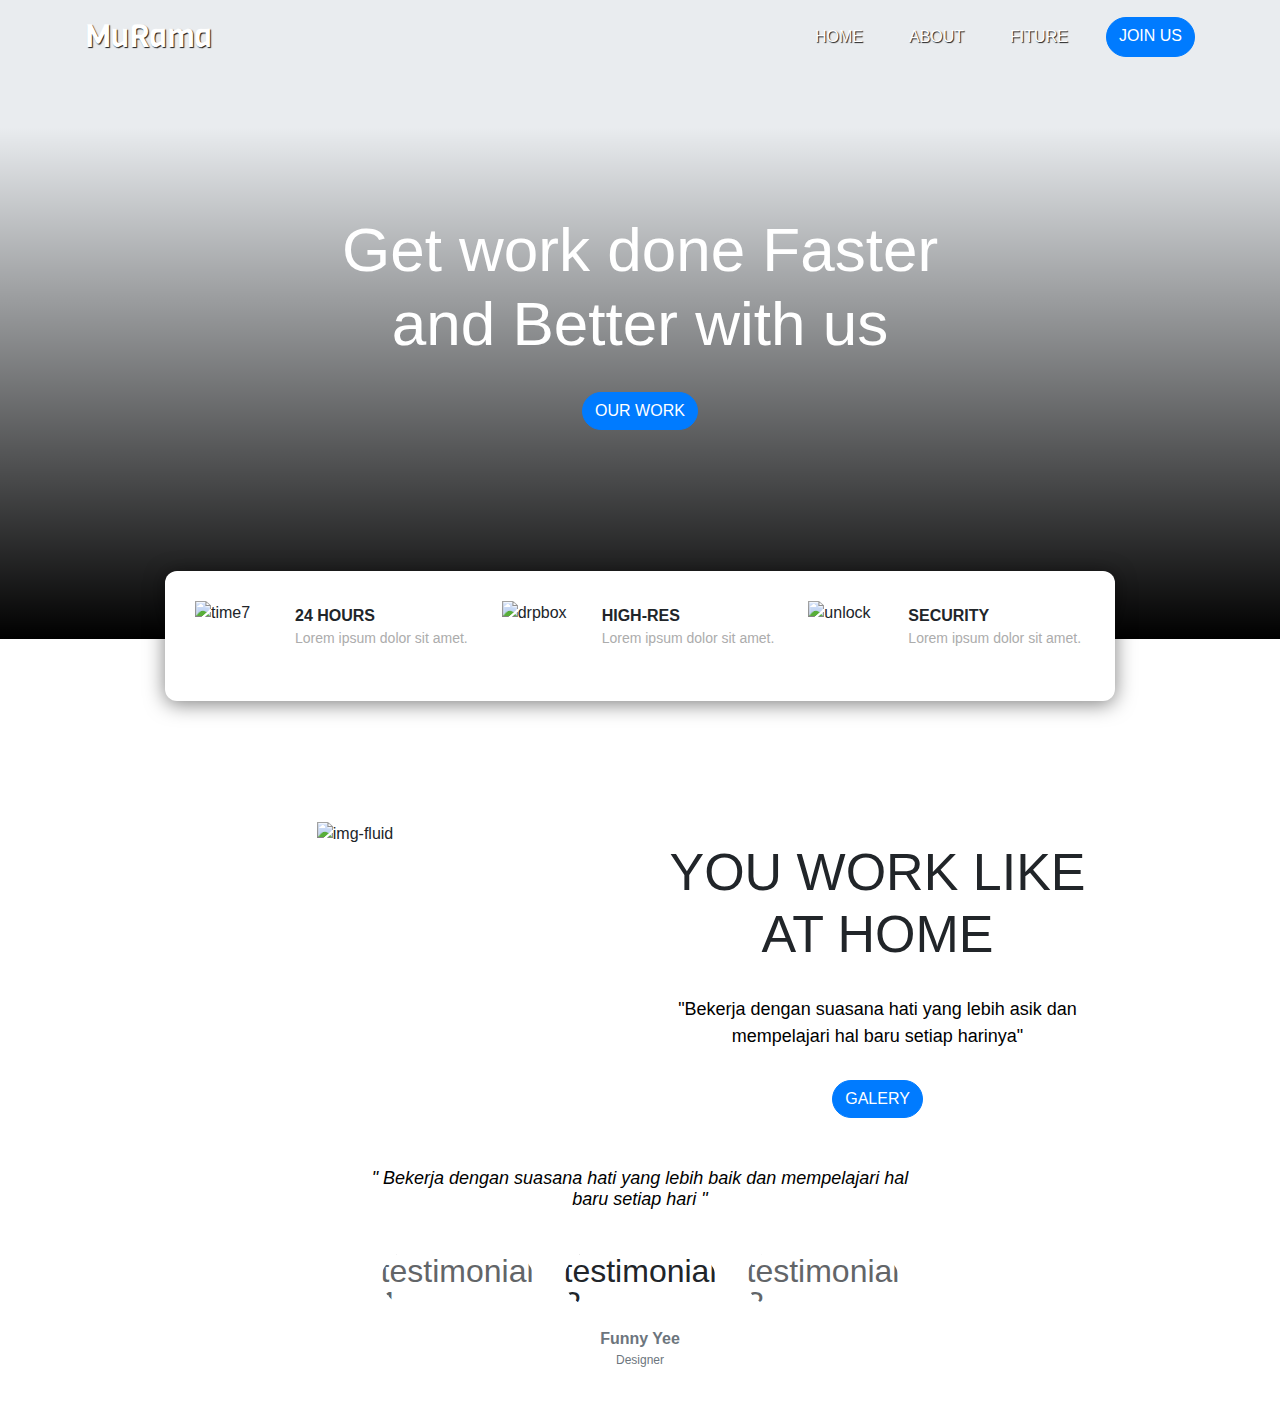
==== landing.html @ 41fbbb93 "Add files via upload" ====
<!doctype html>
<html lang="en">
  <head>
    <!-- Required meta tags -->
    <meta charset="utf-8">
    <meta name="viewport" content="width=device-width, initial-scale=1, shrink-to-fit=no">

    <!-- Bootstrap CSS -->
    <link rel="stylesheet" href="https://maxcdn.bootstrapcdn.com/bootstrap/4.0.0/css/bootstrap.min.css" integrity="sha384-Gn5384xqQ1aoWXA+058RXPxPg6fy4IWvTNh0E263XmFcJlSAwiGgFAW/dAiS6JXm" crossorigin="anonymous">

		<!-- My Fonts -->
		<link rel="preconnect" href="https://fonts.gstatic.com">
		<link href="https://fonts.googleapis.com/css2?family=Viga&display=swap" rel="stylesheet">

		<!-- My CSS -->
		<link rel="stylesheet" href="Stylee.css">
		
    <title>Landing page</title>
  </head>
  <body>
		<nav class="navbar navbar-expand-lg navbar-light">
				<div class="container">
				<a class="navbar-brand" href="#">MuRama</a>
				<button class="navbar-toggler" type="button" data-toggle="collapse" data-target="#navbarNavAltMarkup" aria-controls="navbarNavAltMarkup" aria-expanded="false" aria-label="Toggle navigation">
					<span class="navbar-toggler-icon"></span>
				</button>
				<div class="collapse navbar-collapse" id="navbarNavAltMarkup">
					<div class="navbar-nav ml-auto">
						<a class="nav-item nav-link active" href="#">Home</a>
						<a class="nav-item nav-link" href="#">About</a>
						<a class="nav-item nav-link" href="#">Fiture</a>
						<a class="nav-item btn btn-primary tombol" href="#">Join Us</a>
					</div>
				</div>
			</nav>
		</div>
<!-- Khir Navbar -->

<!-- Jumbotron -->
<div class="jumbotron jumbotron-fluid">
  <div class="container">
    <h1 class="display-4">Get work done <span>Faster</span><br> and <span>Better</span> with us</h1>
		<a href="" class="btn btn-primary tombol">Our Work</a>
    
  </div>
</div>
<!-- Akhir Jumbotron -->
<!-- Container -->
<div class="container">

<!-- Info Panel -->
<div class="row justify-content-center">
	<div class="col-10 info-panel">
		<div class="row">
			<div class="col-lg">
					<img src="Gambar/time7.png" alt="time7" class="float-left">
						<h4>24 HOURS</h4>
						<p>Lorem ipsum dolor sit amet.</p>	
			</div>
			<div class="col-lg">
				<img src="Gambar/dropbox13.png" alt="drpbox" class="float-left">
					<h4>HIGH-RES</h4>
					<p>Lorem ipsum dolor sit amet.</p>	
			</div>
				<div class="col-lg">
					<img src="Gambar/unlock3.png" alt="unlock" class="float-left">
						<h4>SECURITY</h4>
						<p>Lorem ipsum dolor sit amet.</p>	
			</div>
		</div>
	</div>
</div>
<!-- Akhir Info Panel -->

<!-- Workingspace -->
<div class="row workingspace">
	<div class="col-lg-6">
		<img src="gambar/modern-office-space-interior.jpg" alt="img-fluid">
	</div>
	<div class="col-lg-5">
		<h3>You <span>Work</span> like <br>at <span>Home</span></h3>
		<p>"Bekerja dengan suasana hati yang lebih asik dan mempelajari hal baru setiap harinya"</p>
		<a href="" class="btn btn-primary tombol">Galery</a>
	</div>
</div>
<!-- Akhir Workingspace -->

<!-- Testimonial -->
<section class="testimonial">
	<div class="row justify-content-center">
		<div class="col-lg-6">
			<h5>" Bekerja dengan suasana hati yang lebih baik dan mempelajari hal baru setiap hari "</h5> 
		</div>
	</div>
	<div class="row justify-content-center">
		<div class="col-6 justify-content-center d-flex">
			<figure class="figure">
				<img src="Gambar/portrait-young-beautiful-hipster-bad-girl-trendy-jeans-clothes-earring-her-nose-sexy-carefree-smiling-blond-woman-takes-selfie-positive-model-licking-round-sugar-candy.jpg" class="figure-img img-fluid rounded-circle" alt="testimonial 1">
			</figure>

			<figure class="figure">
				<img src="Gambar/portrait-beautiful-smiling-blond-model-dressed-summer-hipster-clothes.jpg" class="figure-img img-fluid rounded-circle utama" alt="testimonial 2">
				<figcaption class="figure-caption">
					<h6>Funny Yee</h6>
				<p>Designer</p>
				</figcaption>
			</figure>

			<figure class="figure">
				<img src="Gambar/young-beautiful-woman-looking-camera-trendy-girl-casual-summer-white-t-shirt-jeans-shorts-positive-female-shows-facial-emotions-funny-model-isolated-yellow.jpg" class="figure-img img-fluid rounded-circle" alt="testimonial 3">
			</figure>

		</div>
	</div>
</section>
<!-- Akhir Testimonial -->
</div>
<!-- Akhir Container -->

<!-- Optional JavaScript -->
    <!-- jQuery first, then Popper.js, then Bootstrap JS -->
    <script src="https://code.jquery.com/jquery-3.2.1.slim.min.js" integrity="sha384-KJ3o2DKtIkvYIK3UENzmM7KCkRr/rE9/Qpg6aAZGJwFDMVNA/GpGFF93hXpG5KkN" crossorigin="anonymous"></script>
    <script src="https://cdnjs.cloudflare.com/ajax/libs/popper.js/1.12.9/umd/popper.min.js" integrity="sha384-ApNbgh9B+Y1QKtv3Rn7W3mgPxhU9K/ScQsAP7hUibX39j7fakFPskvXusvfa0b4Q" crossorigin="anonymous"></script>
    <script src="https://maxcdn.bootstrapcdn.com/bootstrap/4.0.0/js/bootstrap.min.js" integrity="sha384-JZR6Spejh4U02d8jOt6vLEHfe/JQGiRRSQQxSfFWpi1MquVdAyjUar5+76PVCmYl" crossorigin="anonymous"></script>
  </body>
</html>
---- Stylee.css ----
/* Navbar */
.navbar {
  position: relative;
  z-index: 1;
}

.navbar-brand {
  font-family: Viga;
  font-size: 32px;
}

.nav-link {
  text-align: center;
}

/* Utility */
.tombol {
  text-transform: uppercase;
  border-radius: 40px;
}

.jumbotron::after {
  content: "";
  display: block;
  width: 100%;
  height: 80%;
  background-image: linear-gradient(to top, rgba(0, 0, 0, 1), rgba(0, 0, 0, 0));
  position: absolute;
  bottom: 0;
}

/* Jumbotron */
.jumbotron {
  background-image: url(gambar/bbbb.jpg);
  background-size: cover;
  height: 549px;
  text-align: center;
  position: relative;
}

.jumbotron .display-4 {
  color: white;
  margin-top: 150px;
  font-weight: 200;
  text-shadow: 1px 1px 1px 1px (0, 0, 0, 0.9);
  font-size: 31px;
  margin-bottom: 30px;
}

.jumbotron .display-4 span {
  font-weight: 500;
}

.jumbotron .container {
  z-index: 1;
  position: relative;
}

/* Info Panel */
.info-panel {
  box-shadow: 0 3px 20px rgba(0, 0, 0, 0.5);
  border-radius: 12px;
  margin-top: -100px;
  background-color: white;
  padding: 30px;
}

.info-panel img {
  width: 80px;
  height: 50px;
  margin-right: 20px;
  margin-bottom: 20px;
}

.info-panel h4 {
  font-size: 16px;
  text-transform: uppercase;
  font-weight: bold;
  margin-top: 5px;
}

.info-panel p {
  font-size: 14px;
  color: #acacac;
  margin-top: -5px;
  font-weight: 200;
}

/* Workingspace*/
.workingspace {
  margin-top: 120px;
  text-align: center;
}

.workingspace h3 {
  font-size: 52px;
  font-weight: 200;
  text-transform: uppercase;
  margin-top: 20px;
}

.workingspace h3 span {
  font-weight: 500;
}

.workingspace p {
  font-size: 18px;
  color: black;
  font-weight: 200;
  margin: 30px 0;
}

.testimonial {
  margin-top: 50px;
}

.testimonial h5 {
  font-size: 18px;
  color: black;
  font-weight: 200;
  font-style: italic;
  font-size: 18px;
  text-align: center;
}

.testimonial figure img {
  width: 60px;
  margin: 20px 15px 10px;
  opacity: 0.7;
}

.testimonial figure img.utama {
  width: 90px;
  opacity: 1;
  margin-top: 10;
}

.testimonial figure h6 {
  font-size: 16px;
  font-weight: bold;
  font-style: normal;
}

.testimonial figure p {
  font-size: 12px;
  margin-top: -5px !important;
}

.testimonial figcaption {
  text-align: center;
}

/* Dekstop Version */
@media (min-width: 992px) {
  .navbar-brand,
  .nav-link {
    color: white !important;
    text-shadow: 1px 1px 1px rgba(0, 0, 0, 0.9);
  }

  .nav-link {
    text-transform: uppercase;
    margin-right: 30px;
  }

  .nav-link:hover::after {
    content: "";
    display: block;
    border-bottom: 3px solid #0b63dc;
    width: 50%;
    margin: auto;
    padding-bottom: 5px;
    margin-bottom: -8px;
  }

  .jumbotron {
    margin-top: -75px;
    height: 640px;
  }

  .jumbotron .display-4 {
    font-size: 62px;
  }

  .workingspace h3 p {
    text-align: left;
  }

  .testimonial {
    font-size: 32px;
  }
}
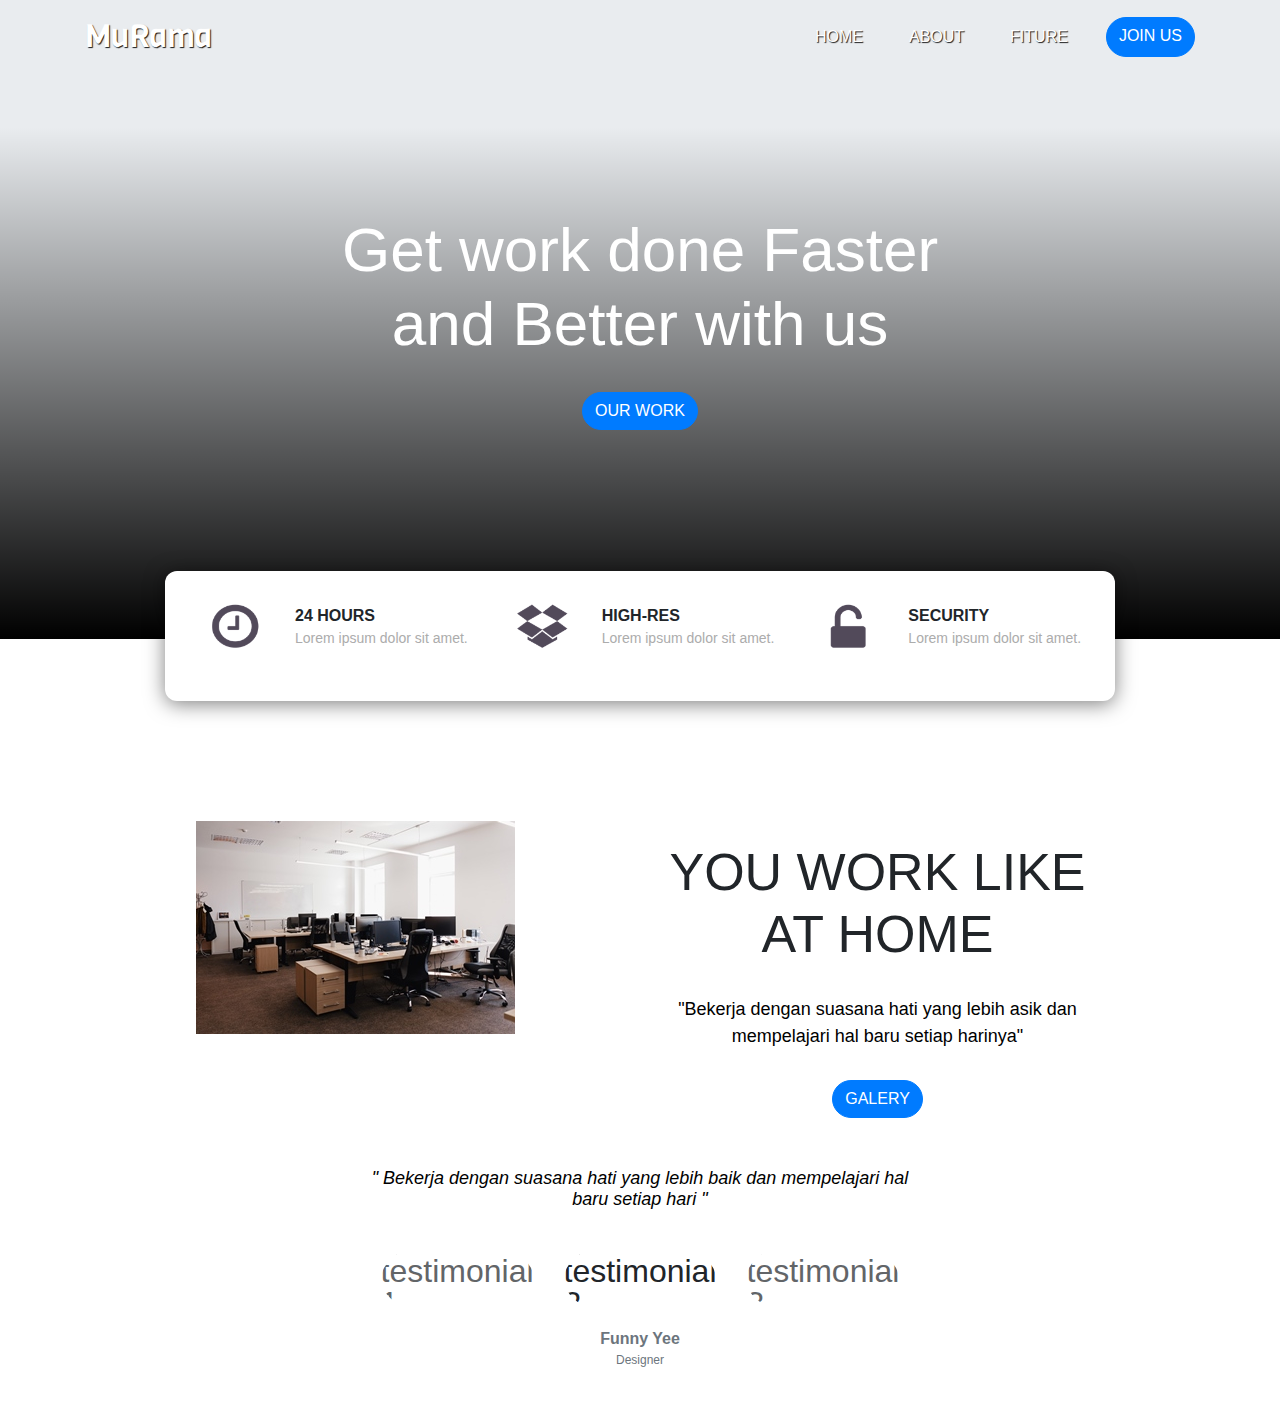
==== commit ac645071: "Update landing.html" ====
--- a/landing.html
+++ b/landing.html
@@ -53,17 +53,17 @@
 	<div class="col-10 info-panel">
 		<div class="row">
 			<div class="col-lg">
-					<img src="Gambar/time7.png" alt="time7" class="float-left">
+					<img src="gambar/time7.png" alt="time7" class="float-left">
 						<h4>24 HOURS</h4>
 						<p>Lorem ipsum dolor sit amet.</p>	
 			</div>
 			<div class="col-lg">
-				<img src="Gambar/dropbox13.png" alt="drpbox" class="float-left">
+				<img src="gambar/dropbox13.png" alt="drpbox" class="float-left">
 					<h4>HIGH-RES</h4>
 					<p>Lorem ipsum dolor sit amet.</p>	
 			</div>
 				<div class="col-lg">
-					<img src="Gambar/unlock3.png" alt="unlock" class="float-left">
+					<img src="gambar/unlock3.png" alt="unlock" class="float-left">
 						<h4>SECURITY</h4>
 						<p>Lorem ipsum dolor sit amet.</p>	
 			</div>
@@ -95,11 +95,11 @@
 	<div class="row justify-content-center">
 		<div class="col-6 justify-content-center d-flex">
 			<figure class="figure">
-				<img src="Gambar/portrait-young-beautiful-hipster-bad-girl-trendy-jeans-clothes-earring-her-nose-sexy-carefree-smiling-blond-woman-takes-selfie-positive-model-licking-round-sugar-candy.jpg" class="figure-img img-fluid rounded-circle" alt="testimonial 1">
+				<img src="gambar/portrait-young-beautiful-hipster-bad-girl-trendy-jeans-clothes-earring-her-nose-sexy-carefree-smiling-blond-woman-takes-selfie-positive-model-licking-round-sugar-candy.jpg" class="figure-img img-fluid rounded-circle" alt="testimonial 1">
 			</figure>
 
 			<figure class="figure">
-				<img src="Gambar/portrait-beautiful-smiling-blond-model-dressed-summer-hipster-clothes.jpg" class="figure-img img-fluid rounded-circle utama" alt="testimonial 2">
+				<img src="gambar/portrait-beautiful-smiling-blond-model-dressed-summer-hipster-clothes.jpg" class="figure-img img-fluid rounded-circle utama" alt="testimonial 2">
 				<figcaption class="figure-caption">
 					<h6>Funny Yee</h6>
 				<p>Designer</p>
@@ -107,7 +107,7 @@
 			</figure>
 
 			<figure class="figure">
-				<img src="Gambar/young-beautiful-woman-looking-camera-trendy-girl-casual-summer-white-t-shirt-jeans-shorts-positive-female-shows-facial-emotions-funny-model-isolated-yellow.jpg" class="figure-img img-fluid rounded-circle" alt="testimonial 3">
+				<img src="gambar/young-beautiful-woman-looking-camera-trendy-girl-casual-summer-white-t-shirt-jeans-shorts-positive-female-shows-facial-emotions-funny-model-isolated-yellow.jpg" class="figure-img img-fluid rounded-circle" alt="testimonial 3">
 			</figure>
 
 		</div>
@@ -123,4 +123,4 @@
     <script src="https://cdnjs.cloudflare.com/ajax/libs/popper.js/1.12.9/umd/popper.min.js" integrity="sha384-ApNbgh9B+Y1QKtv3Rn7W3mgPxhU9K/ScQsAP7hUibX39j7fakFPskvXusvfa0b4Q" crossorigin="anonymous"></script>
     <script src="https://maxcdn.bootstrapcdn.com/bootstrap/4.0.0/js/bootstrap.min.js" integrity="sha384-JZR6Spejh4U02d8jOt6vLEHfe/JQGiRRSQQxSfFWpi1MquVdAyjUar5+76PVCmYl" crossorigin="anonymous"></script>
   </body>
-</html>+</html>
